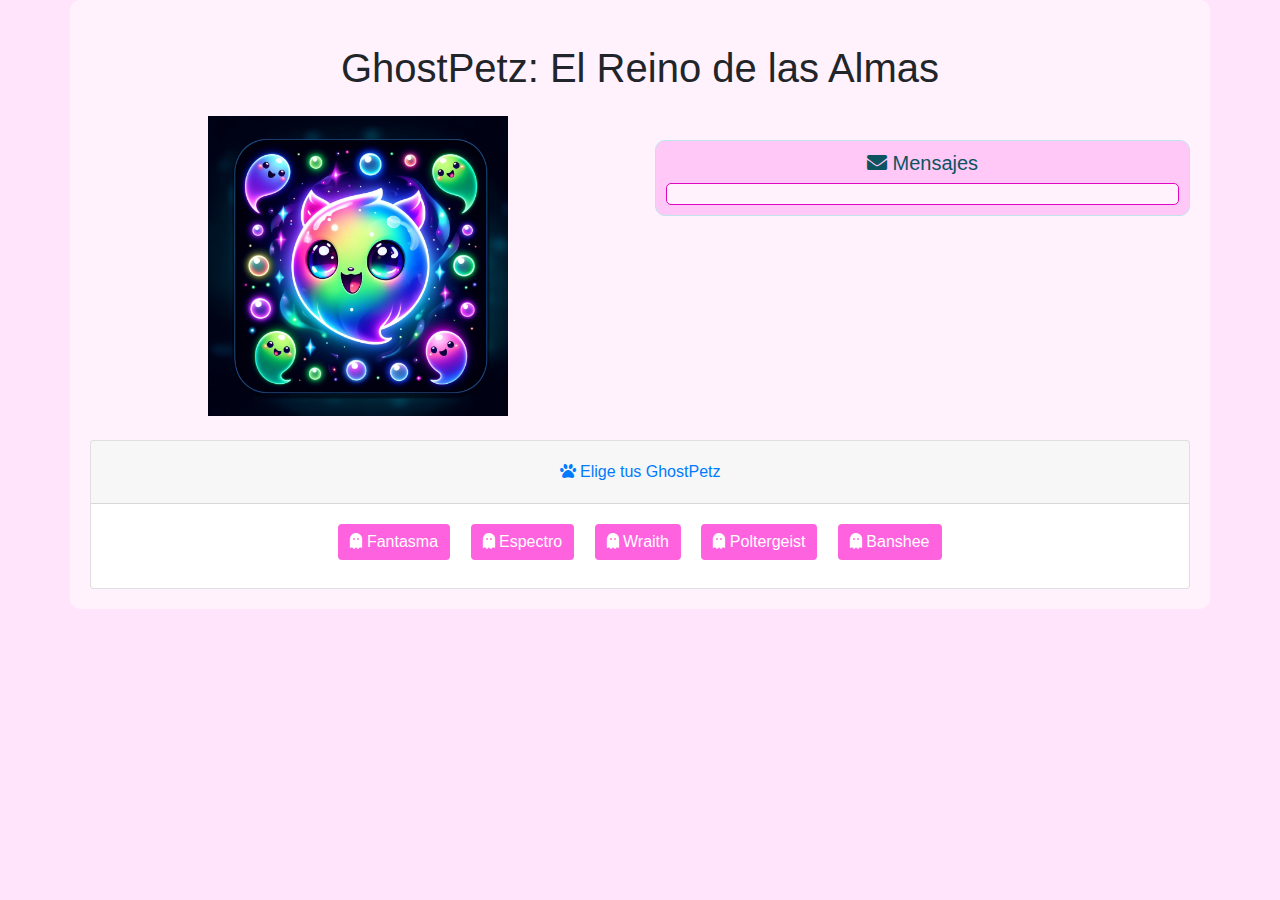
==== index.html @ bbd0f8d9 "inicial" ====
<!DOCTYPE html>
<html lang="en">
<head>
    <meta charset="UTF-8">
    <meta name="viewport" content="width=device-width, initial-scale=1.0">
    <title>GhostPetz</title>
    <link href="https://maxcdn.bootstrapcdn.com/bootstrap/4.0.0/css/bootstrap.min.css" rel="stylesheet">
    <link rel="stylesheet" href="https://cdnjs.cloudflare.com/ajax/libs/font-awesome/5.15.4/css/all.min.css">
    <link rel="stylesheet" href="assets/css/styles.css">
</head>
<body>
    <div class="container" id="game-container">
        <h1 class="text-center my-4">GhostPetz: El Reino de las Almas</h1>
        <div class="row mb-4">
            <div class="col-md-6 text-center">
                <img id="main-image" src="assets/img/principal.webp" class="img-fluid" alt="GhostPetz Principal" style="height: 300px;width: 300px;">
            </div>
            <div class="col-md-6">
                <div id="messages-container" class="alert alert-info mt-4">
                    <h5 class="text-center"><i class="fas fa-envelope"></i> Mensajes</h5>
                    <div id="messages"></div>
                </div>
            </div>
        </div>
        
        <div id="accordion">
            <div class="card">
                <div class="card-header text-center" id="headingSelection">
                    <h5 class="mb-0">
                        <button class="btn btn-link collapsed" data-toggle="collapse" data-target="#collapseSelection" aria-expanded="true" aria-controls="collapseSelection">
                            <i class="fas fa-paw"></i> Elige tus GhostPetz
                        </button>
                    </h5>
                </div>
                <div id="collapseSelection" class="collapse show" aria-labelledby="headingSelection" data-parent="#accordion">
                    <div class="card-body text-center">
                        <button class="btn btn-primary mx-2 mb-2" onclick="selectPet('fantasma')"><i class="fas fa-ghost"></i> Fantasma</button>
                        <button class="btn btn-primary mx-2 mb-2" onclick="selectPet('espectro')"><i class="fas fa-ghost"></i> Espectro</button>
                        <button class="btn btn-primary mx-2 mb-2" onclick="selectPet('wraith')"><i class="fas fa-ghost"></i> Wraith</button>
                        <button class="btn btn-primary mx-2 mb-2" onclick="selectPet('poltergeist')"><i class="fas fa-ghost"></i> Poltergeist</button>
                        <button class="btn btn-primary mx-2 mb-2" onclick="selectPet('banshee')"><i class="fas fa-ghost"></i> Banshee</button>
                    </div>
                </div>
            </div>
            <div class="card" id="pet-status-card" style="display:none;">
                <div class="card-header text-center" id="headingStatus">
                    <h5 class="mb-0">
                        <button class="btn btn-link collapsed" data-toggle="collapse" data-target="#collapseStatus" aria-expanded="false" aria-controls="collapseStatus">
                            <i class="fas fa-info-circle"></i> Estado de tu GhostPet
                        </button>
                    </h5>
                </div>
                <div id="collapseStatus" class="collapse" aria-labelledby="headingStatus" data-parent="#accordion">
                    <div class="card-body text-center">
                        <img id="pet-image" src="" class="img-fluid mb-3" alt="GhostPet Image">
                        <div class="row">
                            <div class="col-6">
                                <p><i class="fas fa-paw"></i> <span id="pet-type"></span></p>
                                <p><i class="fas fa-level-up-alt"></i> <span id="pet-level"></span></p>
                                <p><i class="fas fa-birthday-cake"></i> <span id="pet-age"></span></p>
                                <p><i class="fas fa-disease"></i> <span id="pet-illness"></span></p>
                            </div>
                            <div class="col-6">
                                <p><i class="fas fa-heart"></i> <span id="pet-health"></span></p>
                                <p><i class="fas fa-bolt"></i> <span id="pet-energy"></span></p>
                                <p><i class="fas fa-smile"></i> <span id="pet-happiness"></span></p>
                                <p><i class="fas fa-book"></i> <span id="pet-emotions"></span></p>
                            </div>
                        </div>
                        <div class="progress mb-3">
                            <div id="progress-health" class="progress-bar" role="progressbar" style="width: 100%;">Salud 100%</div>
                        </div>
                        <div class="progress mb-3">
                            <div id="progress-energy" class="progress-bar" role="progressbar" style="width: 100%;">Energía 100%</div>
                        </div>
                        <div class="progress mb-3">
                            <div id="progress-happiness" class="progress-bar" role="progressbar" style="width: 100%;">Felicidad 100%</div>
                        </div>
                    </div>
                </div>
            </div>
            <div class="card" id="activities-card" style="display:none;">
                <div class="card-header text-center" id="headingActivities">
                    <h5 class="mb-0">
                        <button class="btn btn-link collapsed" data-toggle="collapse" data-target="#collapseActivities" aria-expanded="false" aria-controls="collapseActivities">
                            <i class="fas fa-running"></i> Actividades
                        </button>
                    </h5>
                </div>
                <div id="collapseActivities" class="collapse" aria-labelledby="headingActivities" data-parent="#accordion">
                    <div class="card-body text-center">
                        <button class="btn btn-secondary mx-2 mb-2" onclick="performActivity('alimentar')"><i class="fas fa-utensils"></i> Alimentar</button>
                        <button class="btn btn-secondary mx-2 mb-2" onclick="performActivity('estudiar')"><i class="fas fa-book"></i> Estudiar</button>
                        <button class="btn btn-secondary mx-2 mb-2" onclick="performActivity('trabajar')"><i class="fas fa-briefcase"></i> Trabajar</button>
                        <button class="btn btn-secondary mx-2 mb-2" onclick="performActivity('ejercicio')"><i class="fas fa-dumbbell"></i> Ejercicio</button>
                        <button class="btn btn-secondary mx-2 mb-2" onclick="performActivity('meditar')"><i class="fas fa-spa"></i> Meditar</button>
                        <button class="btn btn-secondary mx-2 mb-2" onclick="performActivity('socializar')"><i class="fas fa-users"></i> Socializar</button>
                        <button class="btn btn-secondary mx-2 mb-2" onclick="performActivity('entrenamiento')"><i class="fas fa-bolt"></i> Entrenamiento</button>
                        <button class="btn btn-secondary mx-2 mb-2" onclick="performActivity('baño')"><i class="fas fa-bath"></i> Baño</button>
                        <button class="btn btn-secondary mx-2 mb-2" onclick="performActivity('descansar')"><i class="fas fa-bed"></i> Descansar</button>
                    </div>
                </div>
            </div>
            <div class="card" id="missions-card" style="display:none;">
                <div class="card-header text-center" id="headingMissions">
                    <h5 class="mb-0">
                        <button class="btn btn-link collapsed" data-toggle="collapse" data-target="#collapseMissions" aria-expanded="false" aria-controls="collapseMissions">
                            <i class="fas fa-tasks"></i> Misiones
                        </button>
                    </h5>
                </div>
                <div id="collapseMissions" class="collapse" aria-labelledby="headingMissions" data-parent="#accordion">
                    <div class="card-body text-center">
                        <button class="btn btn-warning mx-2 mb-2" onclick="startMission('vencerCriaturas')"><i class="fas fa-fist-raised"></i> Vencer Criaturas Malignas</button>
                        <button class="btn btn-warning mx-2 mb-2" onclick="startMission('resolverPuzles')"><i class="fas fa-puzzle-piece"></i> Resolver Puzles</button>
                        <button class="btn btn-warning mx-2 mb-2" onclick="startMission('desafiosConocimiento')"><i class="fas fa-brain"></i> Desafíos de Conocimiento</button>
                        <button class="btn btn-warning mx-2 mb-2" onclick="startMission('busquedaTesoros')"><i class="fas fa-search"></i> Búsqueda de Tesoros</button>
                    </div>
                </div>
            </div>
            <div class="card" id="inventory-card" style="display:none;">
                <div class="card-header text-center" id="headingInventory">
                    <h5 class="mb-0">
                        <button class="btn btn-link collapsed" data-toggle="collapse" data-target="#collapseInventory" aria-expanded="false" aria-controls="collapseInventory">
                            <i class="fas fa-box"></i> Inventario
                        </button>
                    </h5>
                </div>
                <div id="collapseInventory" class="collapse" aria-labelledby="headingInventory" data-parent="#accordion">
                    <div class="card-body text-center">
                        <div id="inventory-items">No tienes objetos.</div>
                    </div>
                </div>
            </div>
            <div class="card" id="coins-card" style="display:none;">
                <div class="card-header text-center" id="headingCoins">
                    <h5 class="mb-0">
                        <button class="btn btn-link collapsed" data-toggle="collapse" data-target="#collapseCoins" aria-expanded="false" aria-controls="collapseCoins">
                            <i class="fas fa-coins"></i> Monedero
                        </button>
                    </h5>
                </div>
                <div id="collapseCoins" class="collapse" aria-labelledby="headingCoins" data-parent="#accordion">
                    <div class="card-body text-center">
                        <p id="coins"><i class="fas fa-coins"></i> Monedas: 0</p>
                    </div>
                </div>
            </div>
            <div class="card" id="explore-card" style="display:none;">
                <div class="card-header text-center" id="headingExplore">
                    <h5 class="mb-0">
                        <button class="btn btn-link collapsed" data-toggle="collapse" data-target="#collapseExplore" aria-expanded="false" aria-controls="collapseExplore">
                            <i class="fas fa-map"></i> Explorar
                        </button>
                    </h5>
                </div>
                <div id="collapseExplore" class="collapse" aria-labelledby="headingExplore" data-parent="#accordion">
                    <div class="card-body text-center">
                        <button class="btn btn-info mx-2 mb-2" onclick="exploreArea('bosque')"><i class="fas fa-tree"></i> Bosque Fantasma</button>
                        <button class="btn btn-info mx-2 mb-2" onclick="exploreArea('lago')"><i class="fas fa-water"></i> Lago Espectral</button>
                        <button class="btn btn-info mx-2 mb-2" onclick="exploreArea('ciudad')"><i class="fas fa-city"></i> Ciudad de Almas</button>
                    </div>
                </div>
            </div>
            <div class="card" id="switch-pet-card" style="display:none;">
                <div class="card-header text-center" id="headingSwitchPet">
                    <h5 class="mb-0">
                        <button class="btn btn-link collapsed" data-toggle="collapse" data-target="#collapseSwitchPet" aria-expanded="false" aria-controls="collapseSwitchPet">
                            <i class="fas fa-exchange-alt"></i> Cambiar Mascota
                        </button>
                    </h5>
                </div>
                <div id="collapseSwitchPet" class="collapse" aria-labelledby="headingSwitchPet" data-parent="#accordion">
                    <div class="card-body text-center" id="pet-buttons">
                        <!-- Botones para cambiar entre mascotas aparecerán aquí -->
                    </div>
                </div>
            </div>
            <div class="card" id="buy-pet-card" style="display:none;">
                <div class="card-header text-center" id="headingBuyPet">
                    <h5 class="mb-0">
                        <button class="btn btn-link collapsed" data-toggle="collapse" data-target="#collapseBuyPet" aria-expanded="false" aria-controls="collapseBuyPet">
                            <i class="fas fa-shopping-cart"></i> Comprar Nuevos GhostPetz
                        </button>
                    </h5>
                </div>
                <div id="collapseBuyPet" class="collapse" aria-labelledby="headingBuyPet" data-parent="#accordion">
                    <div class="card-body text-center">
                        <button class="btn btn-success mx-2 mb-2" onclick="buyPet('fantasma')"><i class="fas fa-ghost"></i> Comprar Fantasma - 100 Monedas</button>
                        <button class="btn btn-success mx-2 mb-2" onclick="buyPet('espectro')"><i class="fas fa-ghost"></i> Comprar Espectro - 200 Monedas</button>
                        <button class="btn btn-success mx-2 mb-2" onclick="buyPet('wraith')"><i class="fas fa-ghost"></i> Comprar Wraith - 300 Monedas</button>
                        <button class="btn btn-success mx-2 mb-2" onclick="buyPet('poltergeist')"><i class="fas fa-ghost"></i> Comprar Poltergeist - 400 Monedas</button>
                        <button class="btn btn-success mx-2 mb-2" onclick="buyPet('banshee')"><i class="fas fa-ghost"></i> Comprar Banshee - 500 Monedas</button>
                    </div>
                </div>
            </div>
            <div class="card" id="missions-history-card" style="display:none;">
                <div class="card-header text-center" id="headingMissionsHistory">
                    <h5 class="mb-0">
                        <button class="btn btn-link collapsed" data-toggle="collapse" data-target="#collapseMissionsHistory" aria-expanded="false" aria-controls="collapseMissionsHistory">
                            <i class="fas fa-history"></i> Historial de Misiones
                        </button>
                    </h5>
                </div>
                <div id="collapseMissionsHistory" class="collapse" aria-labelledby="headingMissionsHistory" data-parent="#accordion">
                    <div class="card-body text-center">
                        <div id="mission-history-items">No hay misiones completadas.</div>
                    </div>
                </div>
            </div>
            <div class="card" id="options-card" style="display:none;">
                <div class="card-header text-center" id="headingOptions">
                    <h5 class="mb-0">
                        <button class="btn btn-link collapsed" data-toggle="collapse" data-target="#collapseOptions" aria-expanded="false" aria-controls="collapseOptions">
                            <i class="fas fa-cog"></i> Opciones
                        </button>
                    </h5>
                </div>
                <div id="collapseOptions" class="collapse" aria-labelledby="headingOptions" data-parent="#accordion">
                    <div class="card-body text-center">
                        <button class="btn btn-danger mx-2 mb-2" onclick="resetGame()"><i class="fas fa-redo"></i> Reiniciar Juego</button>
                        <button class="btn btn-info mx-2 mb-2" onclick="player.saveProgress()"><i class="fas fa-save"></i> Guardar Progreso</button>
                        <button class="btn btn-info mx-2 mb-2" onclick="player.loadProgress()"><i class="fas fa-upload"></i> Cargar Progreso</button>
                        
                    </div>
                </div>
            </div>
        </div>
    </div>

    <!-- Modal de minijuego -->
    <div class="modal fade" id="minigameModal" tabindex="-1" role="dialog" aria-labelledby="minigameModalLabel" aria-hidden="true">
        <div class="modal-dialog" role="document">
            <div class="modal-content">
                <div class="modal-header">
                    <h5 class="modal-title" id="minigameModalLabel">Minijuego</h5>
                    <button type="button" class="close" data-dismiss="modal" aria-label="Close">
                        <span aria-hidden="true">&times;</span>
                    </button>
                </div>
                <div class="modal-body">
                    <p>Aquí va el contenido del minijuego.</p>
                </div>
                <div class="modal-footer">
                    <button type="button" class="btn btn-primary" id="closeMissionModal">Completar Misión</button>
                </div>
            </div>
        </div>
    </div>

    <script src="https://code.jquery.com/jquery-3.6.0.min.js"></script>
    <script src="https://maxcdn.bootstrapcdn.com/bootstrap/4.0.0/js/bootstrap.min.js"></script>
    <script src="src/Player.js"></script>
    <script src="src/GhostPet.js"></script>
    <script src="src/main.js"></script>
</body>
</html>
---- assets/css/styles.css ----
body {
    background-color: #ffe4fb; /* Fondo Principal */
}

#game-container {
    background-color: #fff2fd; /* Fondo del Contenedor */
    border-radius: 10px;
    padding: 20px;
}

.btn-primary,
.btn-secondary,
.btn-warning,
.btn-info,
.btn-success {
    background-color: #ff62df; /* Botones generales */
    border: none;
    transition: all 0.3s ease; /* Transición suave */
}

.btn-primary:hover,
.btn-secondary:hover,
.btn-warning:hover,
.btn-info:hover,
.btn-success:hover {
    background-color: #ff28db; /* Hover */
    transform: scale(1.05); /* Aumentar ligeramente el tamaño al pasar el ratón */
}

#pet-buttons .btn-secondary {
    background-color: #c902aa; /* Botones de regreso y cerrar menú */
    border: none;
    transition: all 0.3s ease; /* Transición suave */
}

#pet-buttons .btn-secondary:hover {
    background-color: #a40489; /* Hover */
    transform: scale(1.05); /* Aumentar ligeramente el tamaño al pasar el ratón */
}

.progress-bar {
    background-color: #ff28db; /* Progreso */
    transition: width 0.3s ease; /* Transición suave para el ancho */
}

.progress {
    background-color: #ffc8f7; /* Fondo de la barra */
    border: 1px solid #df07c2; /* Borde de la barra */
}

.inventory-item {
    display: flex;
    justify-content: space-between;
    align-items: center;
    padding: 5px;
    border-bottom: 1px solid #df07c2;
}

.inventory-item .btn {
    margin-left: 5px;
}

#messages-container {
    background-color: #ffc8f7; /* Fondo de los mensajes */
    border-radius: 10px;
    padding: 10px;
    margin-top: 20px;
}

#messages {
    max-height: 150px;
    overflow-y: auto;
    padding: 10px;
    background-color: #fff2fd; /* Fondo de los mensajes individuales */
    border-radius: 5px;
    border: 1px solid #df07c2; /* Borde de los mensajes individuales */
    animation: fadeIn 0.5s ease; /* Animación de aparición */
}

@keyframes fadeIn {
    from {
        opacity: 0;
    }
    to {
        opacity: 1;
    }
}

#mission-history-items {
    background-color: #fff2fd;
    border: 1px solid #df07c2;
    border-radius: 5px;
    padding: 10px;
    max-height: 200px;
    overflow-y: auto;
}
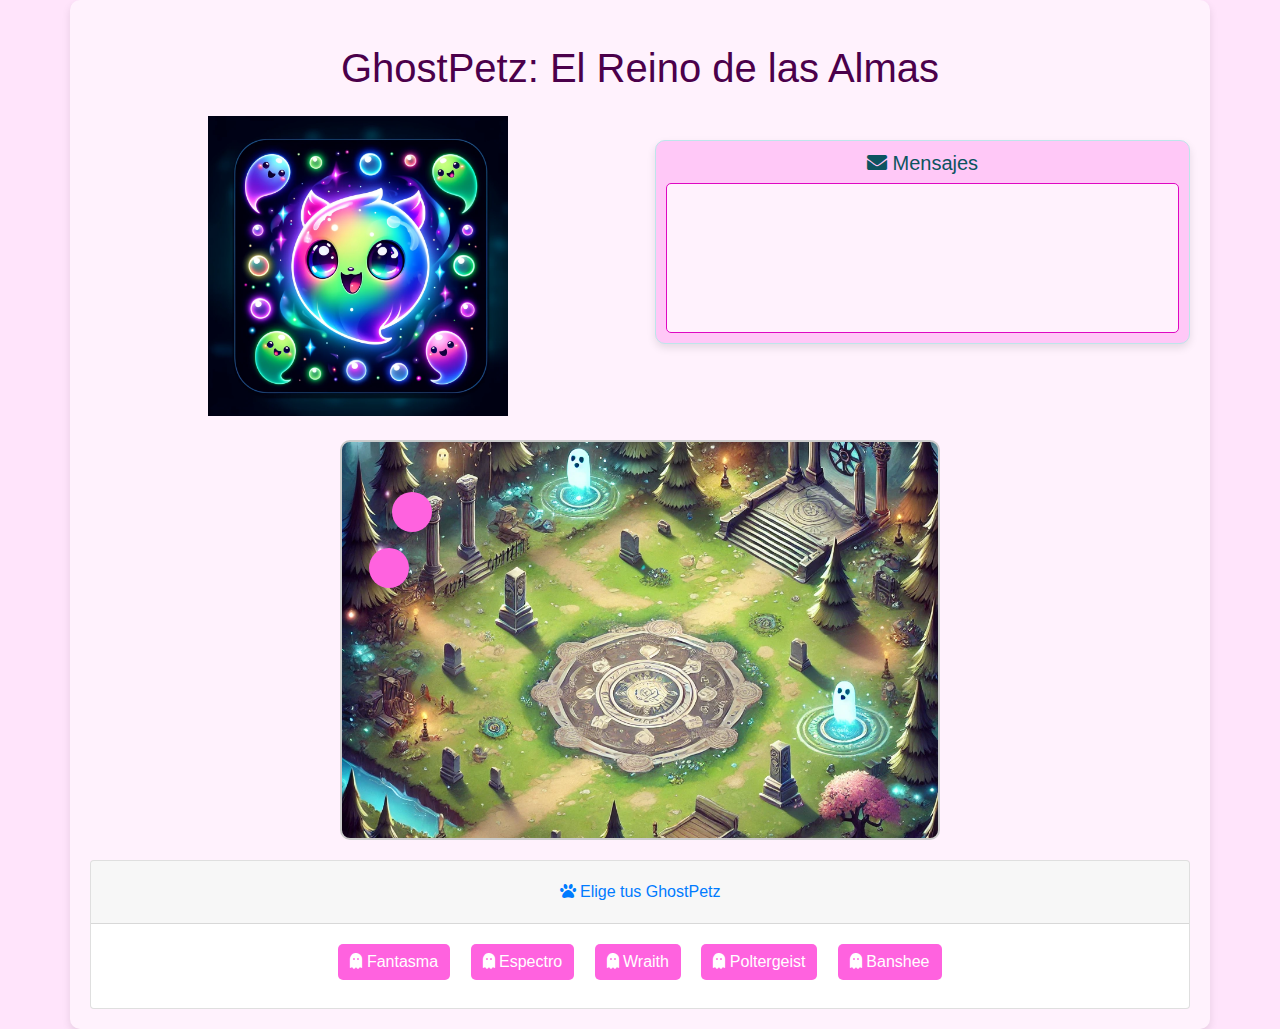
==== commit 70abc008: "se agrega segundo npc" ====
--- a/index.html
+++ b/index.html
@@ -1,51 +1,66 @@
 <!DOCTYPE html>
-<html lang="en">
+<html lang="es">
+
 <head>
     <meta charset="UTF-8">
     <meta name="viewport" content="width=device-width, initial-scale=1.0">
-    <title>GhostPetz</title>
+    <title>GhostPetz: El Reino de las Almas</title>
     <link href="https://maxcdn.bootstrapcdn.com/bootstrap/4.0.0/css/bootstrap.min.css" rel="stylesheet">
     <link rel="stylesheet" href="https://cdnjs.cloudflare.com/ajax/libs/font-awesome/5.15.4/css/all.min.css">
     <link rel="stylesheet" href="assets/css/styles.css">
 </head>
+
 <body>
+    <!-- MENU PRINCIPAL -->
     <div class="container" id="game-container">
         <h1 class="text-center my-4">GhostPetz: El Reino de las Almas</h1>
         <div class="row mb-4">
             <div class="col-md-6 text-center">
-                <img id="main-image" src="assets/img/principal.webp" class="img-fluid" alt="GhostPetz Principal" style="height: 300px;width: 300px;">
+                <img id="main-image" src="assets/img/principal.webp" class="img-fluid" alt="GhostPetz Principal"
+                    style="height: 300px;width: 300px;">
             </div>
             <div class="col-md-6">
                 <div id="messages-container" class="alert alert-info mt-4">
                     <h5 class="text-center"><i class="fas fa-envelope"></i> Mensajes</h5>
-                    <div id="messages"></div>
+                    <div id="messages" style="height: 200px; overflow-y: auto;"></div>
                 </div>
             </div>
         </div>
-        
+
+        <!-- ÁREA DE JUEGO -->
+        <div id="game-area" class="game-area" style="background-image: url('assets/img/game-background.png');"></div>
+
         <div id="accordion">
             <div class="card">
                 <div class="card-header text-center" id="headingSelection">
                     <h5 class="mb-0">
-                        <button class="btn btn-link collapsed" data-toggle="collapse" data-target="#collapseSelection" aria-expanded="true" aria-controls="collapseSelection">
+                        <button class="btn btn-link" data-toggle="collapse" data-target="#collapseSelection"
+                            aria-expanded="true" aria-controls="collapseSelection">
                             <i class="fas fa-paw"></i> Elige tus GhostPetz
                         </button>
                     </h5>
                 </div>
-                <div id="collapseSelection" class="collapse show" aria-labelledby="headingSelection" data-parent="#accordion">
-                    <div class="card-body text-center">
-                        <button class="btn btn-primary mx-2 mb-2" onclick="selectPet('fantasma')"><i class="fas fa-ghost"></i> Fantasma</button>
-                        <button class="btn btn-primary mx-2 mb-2" onclick="selectPet('espectro')"><i class="fas fa-ghost"></i> Espectro</button>
-                        <button class="btn btn-primary mx-2 mb-2" onclick="selectPet('wraith')"><i class="fas fa-ghost"></i> Wraith</button>
-                        <button class="btn btn-primary mx-2 mb-2" onclick="selectPet('poltergeist')"><i class="fas fa-ghost"></i> Poltergeist</button>
-                        <button class="btn btn-primary mx-2 mb-2" onclick="selectPet('banshee')"><i class="fas fa-ghost"></i> Banshee</button>
+                <div id="collapseSelection" class="collapse show" aria-labelledby="headingSelection"
+                    data-parent="#accordion">
+                    <div class="card-body text-center">
+                        <button class="btn btn-primary mx-2 mb-2" onclick="selectPet('fantasma')"><i
+                                class="fas fa-ghost"></i> Fantasma</button>
+                        <button class="btn btn-primary mx-2 mb-2" onclick="selectPet('espectro')"><i
+                                class="fas fa-ghost"></i> Espectro</button>
+                        <button class="btn btn-primary mx-2 mb-2" onclick="selectPet('wraith')"><i
+                                class="fas fa-ghost"></i> Wraith</button>
+                        <button class="btn btn-primary mx-2 mb-2" onclick="selectPet('poltergeist')"><i
+                                class="fas fa-ghost"></i> Poltergeist</button>
+                        <button class="btn btn-primary mx-2 mb-2" onclick="selectPet('banshee')"><i
+                                class="fas fa-ghost"></i> Banshee</button>
                     </div>
                 </div>
             </div>
             <div class="card" id="pet-status-card" style="display:none;">
                 <div class="card-header text-center" id="headingStatus">
                     <h5 class="mb-0">
-                        <button class="btn btn-link collapsed" data-toggle="collapse" data-target="#collapseStatus" aria-expanded="false" aria-controls="collapseStatus">
+                        <button class="btn btn-link collapsed" data-toggle="collapse" data-target="#collapseStatus"
+                            aria-expanded="false" aria-controls="collapseStatus">
                             <i class="fas fa-info-circle"></i> Estado de tu GhostPet
                         </button>
                     </h5>
@@ -68,13 +83,16 @@
                             </div>
                         </div>
                         <div class="progress mb-3">
-                            <div id="progress-health" class="progress-bar" role="progressbar" style="width: 100%;">Salud 100%</div>
+                            <div id="progress-health" class="progress-bar" role="progressbar" style="width: 100%;">Salud
+                                100%</div>
                         </div>
                         <div class="progress mb-3">
-                            <div id="progress-energy" class="progress-bar" role="progressbar" style="width: 100%;">Energía 100%</div>
+                            <div id="progress-energy" class="progress-bar" role="progressbar" style="width: 100%;">
+                                Energía 100%</div>
                         </div>
                         <div class="progress mb-3">
-                            <div id="progress-happiness" class="progress-bar" role="progressbar" style="width: 100%;">Felicidad 100%</div>
+                            <div id="progress-happiness" class="progress-bar" role="progressbar" style="width: 100%;">
+                                Felicidad 100%</div>
                         </div>
                     </div>
                 </div>
@@ -82,51 +100,75 @@
             <div class="card" id="activities-card" style="display:none;">
                 <div class="card-header text-center" id="headingActivities">
                     <h5 class="mb-0">
-                        <button class="btn btn-link collapsed" data-toggle="collapse" data-target="#collapseActivities" aria-expanded="false" aria-controls="collapseActivities">
+                        <button class="btn btn-link collapsed" data-toggle="collapse" data-target="#collapseActivities"
+                            aria-expanded="false" aria-controls="collapseActivities">
                             <i class="fas fa-running"></i> Actividades
                         </button>
                     </h5>
                 </div>
-                <div id="collapseActivities" class="collapse" aria-labelledby="headingActivities" data-parent="#accordion">
-                    <div class="card-body text-center">
-                        <button class="btn btn-secondary mx-2 mb-2" onclick="performActivity('alimentar')"><i class="fas fa-utensils"></i> Alimentar</button>
-                        <button class="btn btn-secondary mx-2 mb-2" onclick="performActivity('estudiar')"><i class="fas fa-book"></i> Estudiar</button>
-                        <button class="btn btn-secondary mx-2 mb-2" onclick="performActivity('trabajar')"><i class="fas fa-briefcase"></i> Trabajar</button>
-                        <button class="btn btn-secondary mx-2 mb-2" onclick="performActivity('ejercicio')"><i class="fas fa-dumbbell"></i> Ejercicio</button>
-                        <button class="btn btn-secondary mx-2 mb-2" onclick="performActivity('meditar')"><i class="fas fa-spa"></i> Meditar</button>
-                        <button class="btn btn-secondary mx-2 mb-2" onclick="performActivity('socializar')"><i class="fas fa-users"></i> Socializar</button>
-                        <button class="btn btn-secondary mx-2 mb-2" onclick="performActivity('entrenamiento')"><i class="fas fa-bolt"></i> Entrenamiento</button>
-                        <button class="btn btn-secondary mx-2 mb-2" onclick="performActivity('baño')"><i class="fas fa-bath"></i> Baño</button>
-                        <button class="btn btn-secondary mx-2 mb-2" onclick="performActivity('descansar')"><i class="fas fa-bed"></i> Descansar</button>
+                <div id="collapseActivities" class="collapse" aria-labelledby="headingActivities"
+                    data-parent="#accordion">
+                    <div class="card-body text-center">
+                        <button class="btn btn-secondary mx-2 mb-2" onclick="performActivity('alimentar')"><i
+                                class="fas fa-utensils"></i> Alimentar</button>
+                        <button class="btn btn-secondary mx-2 mb-2" onclick="performActivity('estudiar')"><i
+                                class="fas fa-book"></i> Estudiar</button>
+                        <button class="btn btn-secondary mx-2 mb-2" onclick="performActivity('trabajar')"><i
+                                class="fas fa-briefcase"></i> Trabajar</button>
+                        <button class="btn btn-secondary mx-2 mb-2" onclick="performActivity('ejercicio')"><i
+                                class="fas fa-dumbbell"></i> Ejercicio</button>
+                        <button class="btn btn-secondary mx-2 mb-2" onclick="performActivity('meditar')"><i
+                                class="fas fa-spa"></i> Meditar</button>
+                        <button class="btn btn-secondary mx-2 mb-2" onclick="performActivity('socializar')"><i
+                                class="fas fa-users"></i> Socializar</button>
+                        <button class="btn btn-secondary mx-2 mb-2" onclick="performActivity('entrenamiento')"><i
+                                class="fas fa-bolt"></i> Entrenamiento</button>
+                        <button class="btn btn-secondary mx-2 mb-2" onclick="performActivity('baño')"><i
+                                class="fas fa-bath"></i> Baño</button>
+                        <button class="btn btn-secondary mx-2 mb-2" onclick="performActivity('descansar')"><i
+                                class="fas fa-bed"></i> Descansar</button>
                     </div>
                 </div>
             </div>
             <div class="card" id="missions-card" style="display:none;">
                 <div class="card-header text-center" id="headingMissions">
                     <h5 class="mb-0">
-                        <button class="btn btn-link collapsed" data-toggle="collapse" data-target="#collapseMissions" aria-expanded="false" aria-controls="collapseMissions">
+                        <button class="btn btn-link collapsed" data-toggle="collapse" data-target="#collapseMissions"
+                            aria-expanded="false" aria-controls="collapseMissions">
                             <i class="fas fa-tasks"></i> Misiones
                         </button>
                     </h5>
                 </div>
                 <div id="collapseMissions" class="collapse" aria-labelledby="headingMissions" data-parent="#accordion">
                     <div class="card-body text-center">
-                        <button class="btn btn-warning mx-2 mb-2" onclick="startMission('vencerCriaturas')"><i class="fas fa-fist-raised"></i> Vencer Criaturas Malignas</button>
-                        <button class="btn btn-warning mx-2 mb-2" onclick="startMission('resolverPuzles')"><i class="fas fa-puzzle-piece"></i> Resolver Puzles</button>
-                        <button class="btn btn-warning mx-2 mb-2" onclick="startMission('desafiosConocimiento')"><i class="fas fa-brain"></i> Desafíos de Conocimiento</button>
-                        <button class="btn btn-warning mx-2 mb-2" onclick="startMission('busquedaTesoros')"><i class="fas fa-search"></i> Búsqueda de Tesoros</button>
+                        <button class="btn btn-warning mx-2 mb-2" onclick="startMission('vencerCriaturas')"><i
+                                class="fas fa-fist-raised"></i> Vencer Criaturas Malignas</button>
+                        <button class="btn btn-warning mx-2 mb-2" onclick="startMission('resolverPuzles')"><i
+                                class="fas fa-puzzle-piece"></i> Resolver Puzles</button>
+                        <button class="btn btn-warning mx-2 mb-2" onclick="startMission('desafiosConocimiento')"><i
+                                class="fas fa-brain"></i> Desafíos de Conocimiento</button>
+                        <button class="btn btn-warning mx-2 mb-2" onclick="startMission('busquedaTesoros')"><i
+                                class="fas fa-search"></i> Búsqueda de Tesoros</button>
+                        <button class="btn btn-warning mx-2 mb-2" onclick="startMission('rescatarCriaturas')"><i
+                                class="fas fa-hand-holding-heart"></i> Rescatar Criaturas</button>
+                        <button class="btn btn-warning mx-2 mb-2" onclick="startMission('explorarMontana')"><i
+                                class="fas fa-mountain"></i> Explorar Montaña</button>
+                        <button class="btn btn-warning mx-2 mb-2" onclick="startMission('desafiosSabiduria')"><i
+                                class="fas fa-book-reader"></i> Desafíos de Sabiduría</button>
                     </div>
                 </div>
             </div>
             <div class="card" id="inventory-card" style="display:none;">
                 <div class="card-header text-center" id="headingInventory">
                     <h5 class="mb-0">
-                        <button class="btn btn-link collapsed" data-toggle="collapse" data-target="#collapseInventory" aria-expanded="false" aria-controls="collapseInventory">
+                        <button class="btn btn-link collapsed" data-toggle="collapse" data-target="#collapseInventory"
+                            aria-expanded="false" aria-controls="collapseInventory">
                             <i class="fas fa-box"></i> Inventario
                         </button>
                     </h5>
                 </div>
-                <div id="collapseInventory" class="collapse" aria-labelledby="headingInventory" data-parent="#accordion">
+                <div id="collapseInventory" class="collapse" aria-labelledby="headingInventory"
+                    data-parent="#accordion">
                     <div class="card-body text-center">
                         <div id="inventory-items">No tienes objetos.</div>
                     </div>
@@ -135,7 +177,8 @@
             <div class="card" id="coins-card" style="display:none;">
                 <div class="card-header text-center" id="headingCoins">
                     <h5 class="mb-0">
-                        <button class="btn btn-link collapsed" data-toggle="collapse" data-target="#collapseCoins" aria-expanded="false" aria-controls="collapseCoins">
+                        <button class="btn btn-link collapsed" data-toggle="collapse" data-target="#collapseCoins"
+                            aria-expanded="false" aria-controls="collapseCoins">
                             <i class="fas fa-coins"></i> Monedero
                         </button>
                     </h5>
@@ -149,28 +192,40 @@
             <div class="card" id="explore-card" style="display:none;">
                 <div class="card-header text-center" id="headingExplore">
                     <h5 class="mb-0">
-                        <button class="btn btn-link collapsed" data-toggle="collapse" data-target="#collapseExplore" aria-expanded="false" aria-controls="collapseExplore">
+                        <button class="btn btn-link collapsed" data-toggle="collapse" data-target="#collapseExplore"
+                            aria-expanded="false" aria-controls="collapseExplore">
                             <i class="fas fa-map"></i> Explorar
                         </button>
                     </h5>
                 </div>
                 <div id="collapseExplore" class="collapse" aria-labelledby="headingExplore" data-parent="#accordion">
                     <div class="card-body text-center">
-                        <button class="btn btn-info mx-2 mb-2" onclick="exploreArea('bosque')"><i class="fas fa-tree"></i> Bosque Fantasma</button>
-                        <button class="btn btn-info mx-2 mb-2" onclick="exploreArea('lago')"><i class="fas fa-water"></i> Lago Espectral</button>
-                        <button class="btn btn-info mx-2 mb-2" onclick="exploreArea('ciudad')"><i class="fas fa-city"></i> Ciudad de Almas</button>
+                        <button class="btn btn-info mx-2 mb-2" onclick="exploreArea('bosque')"><i
+                                class="fas fa-tree"></i> Bosque Fantasma</button>
+                        <button class="btn btn-info mx-2 mb-2" onclick="exploreArea('lago')"><i
+                                class="fas fa-water"></i> Lago Espectral</button>
+                        <button class="btn btn-info mx-2 mb-2" onclick="exploreArea('ciudad')"><i
+                                class="fas fa-city"></i> Ciudad de Almas</button>
+                        <button class="btn btn-info mx-2 mb-2" onclick="exploreArea('bosqueEncantado')"><i
+                                class="fas fa-tree"></i> Bosque Encantado</button>
+                        <button class="btn btn-info mx-2 mb-2" onclick="exploreArea('montanaMisteriosa')"><i
+                                class="fas fa-mountain"></i> Montaña Misteriosa</button>
+                        <button class="btn btn-info mx-2 mb-2" onclick="exploreArea('cuevaSecreta')"><i
+                                class="fas fa-ghost"></i> Cueva Secreta</button>
                     </div>
                 </div>
             </div>
             <div class="card" id="switch-pet-card" style="display:none;">
                 <div class="card-header text-center" id="headingSwitchPet">
                     <h5 class="mb-0">
-                        <button class="btn btn-link collapsed" data-toggle="collapse" data-target="#collapseSwitchPet" aria-expanded="false" aria-controls="collapseSwitchPet">
+                        <button class="btn btn-link collapsed" data-toggle="collapse" data-target="#collapseSwitchPet"
+                            aria-expanded="false" aria-controls="collapseSwitchPet">
                             <i class="fas fa-exchange-alt"></i> Cambiar Mascota
                         </button>
                     </h5>
                 </div>
-                <div id="collapseSwitchPet" class="collapse" aria-labelledby="headingSwitchPet" data-parent="#accordion">
+                <div id="collapseSwitchPet" class="collapse" aria-labelledby="headingSwitchPet"
+                    data-parent="#accordion">
                     <div class="card-body text-center" id="pet-buttons">
                         <!-- Botones para cambiar entre mascotas aparecerán aquí -->
                     </div>
@@ -179,30 +234,39 @@
             <div class="card" id="buy-pet-card" style="display:none;">
                 <div class="card-header text-center" id="headingBuyPet">
                     <h5 class="mb-0">
-                        <button class="btn btn-link collapsed" data-toggle="collapse" data-target="#collapseBuyPet" aria-expanded="false" aria-controls="collapseBuyPet">
+                        <button class="btn btn-link collapsed" data-toggle="collapse" data-target="#collapseBuyPet"
+                            aria-expanded="false" aria-controls="collapseBuyPet">
                             <i class="fas fa-shopping-cart"></i> Comprar Nuevos GhostPetz
                         </button>
                     </h5>
                 </div>
                 <div id="collapseBuyPet" class="collapse" aria-labelledby="headingBuyPet" data-parent="#accordion">
                     <div class="card-body text-center">
-                        <button class="btn btn-success mx-2 mb-2" onclick="buyPet('fantasma')"><i class="fas fa-ghost"></i> Comprar Fantasma - 100 Monedas</button>
-                        <button class="btn btn-success mx-2 mb-2" onclick="buyPet('espectro')"><i class="fas fa-ghost"></i> Comprar Espectro - 200 Monedas</button>
-                        <button class="btn btn-success mx-2 mb-2" onclick="buyPet('wraith')"><i class="fas fa-ghost"></i> Comprar Wraith - 300 Monedas</button>
-                        <button class="btn btn-success mx-2 mb-2" onclick="buyPet('poltergeist')"><i class="fas fa-ghost"></i> Comprar Poltergeist - 400 Monedas</button>
-                        <button class="btn btn-success mx-2 mb-2" onclick="buyPet('banshee')"><i class="fas fa-ghost"></i> Comprar Banshee - 500 Monedas</button>
+                        <button class="btn btn-success mx-2 mb-2" onclick="buyPet('fantasma')"><i
+                                class="fas fa-ghost"></i> Comprar Fantasma - 100 Monedas</button>
+                        <button class="btn btn-success mx-2 mb-2" onclick="buyPet('espectro')"><i
+                                class="fas fa-ghost"></i> Comprar Espectro - 200 Monedas</button>
+                        <button class="btn btn-success mx-2 mb-2" onclick="buyPet('wraith')"><i
+                                class="fas fa-ghost"></i> Comprar Wraith - 300 Monedas</button>
+                        <button class="btn btn-success mx-2 mb-2" onclick="buyPet('poltergeist')"><i
+                                class="fas fa-ghost"></i> Comprar Poltergeist - 400 Monedas</button>
+                        <button class="btn btn-success mx-2 mb-2" onclick="buyPet('banshee')"><i
+                                class="fas fa-ghost"></i> Comprar Banshee - 500 Monedas</button>
                     </div>
                 </div>
             </div>
             <div class="card" id="missions-history-card" style="display:none;">
                 <div class="card-header text-center" id="headingMissionsHistory">
                     <h5 class="mb-0">
-                        <button class="btn btn-link collapsed" data-toggle="collapse" data-target="#collapseMissionsHistory" aria-expanded="false" aria-controls="collapseMissionsHistory">
+                        <button class="btn btn-link collapsed" data-toggle="collapse"
+                            data-target="#collapseMissionsHistory" aria-expanded="false"
+                            aria-controls="collapseMissionsHistory">
                             <i class="fas fa-history"></i> Historial de Misiones
                         </button>
                     </h5>
                 </div>
-                <div id="collapseMissionsHistory" class="collapse" aria-labelledby="headingMissionsHistory" data-parent="#accordion">
+                <div id="collapseMissionsHistory" class="collapse" aria-labelledby="headingMissionsHistory"
+                    data-parent="#accordion">
                     <div class="card-body text-center">
                         <div id="mission-history-items">No hay misiones completadas.</div>
                     </div>
@@ -211,17 +275,20 @@
             <div class="card" id="options-card" style="display:none;">
                 <div class="card-header text-center" id="headingOptions">
                     <h5 class="mb-0">
-                        <button class="btn btn-link collapsed" data-toggle="collapse" data-target="#collapseOptions" aria-expanded="false" aria-controls="collapseOptions">
+                        <button class="btn btn-link collapsed" data-toggle="collapse" data-target="#collapseOptions"
+                            aria-expanded="false" aria-controls="collapseOptions">
                             <i class="fas fa-cog"></i> Opciones
                         </button>
                     </h5>
                 </div>
                 <div id="collapseOptions" class="collapse" aria-labelledby="headingOptions" data-parent="#accordion">
                     <div class="card-body text-center">
-                        <button class="btn btn-danger mx-2 mb-2" onclick="resetGame()"><i class="fas fa-redo"></i> Reiniciar Juego</button>
-                        <button class="btn btn-info mx-2 mb-2" onclick="player.saveProgress()"><i class="fas fa-save"></i> Guardar Progreso</button>
-                        <button class="btn btn-info mx-2 mb-2" onclick="player.loadProgress()"><i class="fas fa-upload"></i> Cargar Progreso</button>
-                        
+                        <button class="btn btn-danger mx-2 mb-2" onclick="resetGame()"><i class="fas fa-redo"></i>
+                            Reiniciar Juego</button>
+                        <button class="btn btn-info mx-2 mb-2" onclick="player.saveProgress()"><i
+                                class="fas fa-save"></i> Guardar Progreso</button>
+                        <button class="btn btn-info mx-2 mb-2" onclick="player.loadProgress()"><i
+                                class="fas fa-upload"></i> Cargar Progreso</button>
                     </div>
                 </div>
             </div>
@@ -229,7 +296,8 @@
     </div>
 
     <!-- Modal de minijuego -->
-    <div class="modal fade" id="minigameModal" tabindex="-1" role="dialog" aria-labelledby="minigameModalLabel" aria-hidden="true">
+    <div class="modal fade" id="minigameModal" tabindex="-1" role="dialog" aria-labelledby="minigameModalLabel"
+        aria-hidden="true">
         <div class="modal-dialog" role="document">
             <div class="modal-content">
                 <div class="modal-header">
@@ -248,10 +316,36 @@
         </div>
     </div>
 
-    <script src="https://code.jquery.com/jquery-3.6.0.min.js"></script>
-    <script src="https://maxcdn.bootstrapcdn.com/bootstrap/4.0.0/js/bootstrap.min.js"></script>
-    <script src="src/Player.js"></script>
-    <script src="src/GhostPet.js"></script>
-    <script src="src/main.js"></script>
+    <!-- Modal para Interacciones con NPC -->
+    <div class="modal fade" id="npcModal" tabindex="-1" role="dialog" aria-labelledby="npcModalLabel"
+        aria-hidden="true">
+        <div class="modal-dialog" role="document">
+            <div class="modal-content">
+                <div class="modal-header">
+                    <h5 class="modal-title" id="npcModalLabel">Interacción con el NPC</h5>
+                    <button type="button" class="close" data-dismiss="modal" aria-label="Close">
+                        <span aria-hidden="true">&times;</span>
+                    </button>
+                </div>
+                <div class="modal-body">
+                    <p>¡Has interactuado con el NPC!</p>
+                </div>
+                <div class="modal-footer">
+                    <button type="button" class="btn btn-primary" data-dismiss="modal">Cerrar</button>
+                </div>
+            </div>
+        </div>
+    </div>
 </body>
+
+<script src="https://code.jquery.com/jquery-3.6.0.min.js"></script>
+<script src="https://maxcdn.bootstrapcdn.com/bootstrap/4.0.0/js/bootstrap.min.js"></script>
+<script src="assets/js/utils.js"></script>
+<script src="assets/js/ghostpet.js"></script>
+<script src="assets/js/player.js"></script>
+<script src="assets/js/game.js"></script>
+<script src="assets/js/main.js"></script>
+
+</body>
+
 </html>
--- a/assets/css/styles.css
+++ b/assets/css/styles.css
@@ -1,12 +1,37 @@
 body {
     background-color: #ffe4fb; /* Fondo Principal */
+    font-family: 'Roboto', sans-serif; /* Fuente personalizada */
+    color: #4b004b; /* Color del texto principal */
 }
 
 #game-container {
     background-color: #fff2fd; /* Fondo del Contenedor */
     border-radius: 10px;
     padding: 20px;
+    box-shadow: 0 4px 8px rgba(0, 0, 0, 0.1); /* Sombra del contenedor */
 }
+
+.game-area {
+    position: relative;
+    width: 600px;
+    height: 400px;
+    background-image: url('assets/img/game-background.png'); /* Imagen de fondo */
+    background-size: cover;
+    background-position: center;
+    border: 2px solid #ccc;
+    margin: 20px auto;
+    border-radius: 10px;
+}
+
+.npc {
+    position: absolute;
+    width: 40px;
+    height: 40px;
+    background-color: #ff62df;
+    border-radius: 50%;
+    transition: all 0.3s ease;
+}
+
 
 .btn-primary,
 .btn-secondary,
@@ -15,7 +40,9 @@
 .btn-success {
     background-color: #ff62df; /* Botones generales */
     border: none;
+    color: #fff; /* Color del texto */
     transition: all 0.3s ease; /* Transición suave */
+    border-radius: 5px; /* Bordes redondeados */
 }
 
 .btn-primary:hover,
@@ -25,6 +52,7 @@
 .btn-success:hover {
     background-color: #ff28db; /* Hover */
     transform: scale(1.05); /* Aumentar ligeramente el tamaño al pasar el ratón */
+    box-shadow: 0 4px 8px rgba(0, 0, 0, 0.2); /* Sombra en hover */
 }
 
 #pet-buttons .btn-secondary {
@@ -46,18 +74,23 @@
 .progress {
     background-color: #ffc8f7; /* Fondo de la barra */
     border: 1px solid #df07c2; /* Borde de la barra */
+    border-radius: 5px; /* Bordes redondeados */
 }
 
 .inventory-item {
     display: flex;
     justify-content: space-between;
     align-items: center;
-    padding: 5px;
+    padding: 10px;
     border-bottom: 1px solid #df07c2;
+    background-color: #fff2fd; /* Fondo de los objetos del inventario */
+    border-radius: 5px;
+    margin-bottom: 5px; /* Separación entre elementos */
 }
 
 .inventory-item .btn {
     margin-left: 5px;
+    border-radius: 5px; /* Bordes redondeados */
 }
 
 #messages-container {
@@ -65,6 +98,7 @@
     border-radius: 10px;
     padding: 10px;
     margin-top: 20px;
+    box-shadow: 0 4px 8px rgba(0, 0, 0, 0.1); /* Sombra */
 }
 
 #messages {
@@ -93,4 +127,10 @@
     padding: 10px;
     max-height: 200px;
     overflow-y: auto;
+    box-shadow: 0 4px 8px rgba(0, 0, 0, 0.1); /* Sombra */
 }
+
+
+
+/* Fuente personalizada de Google Fonts */
+@import url('https://fonts.googleapis.com/css2?family=Roboto:wght@400;700&display=swap');
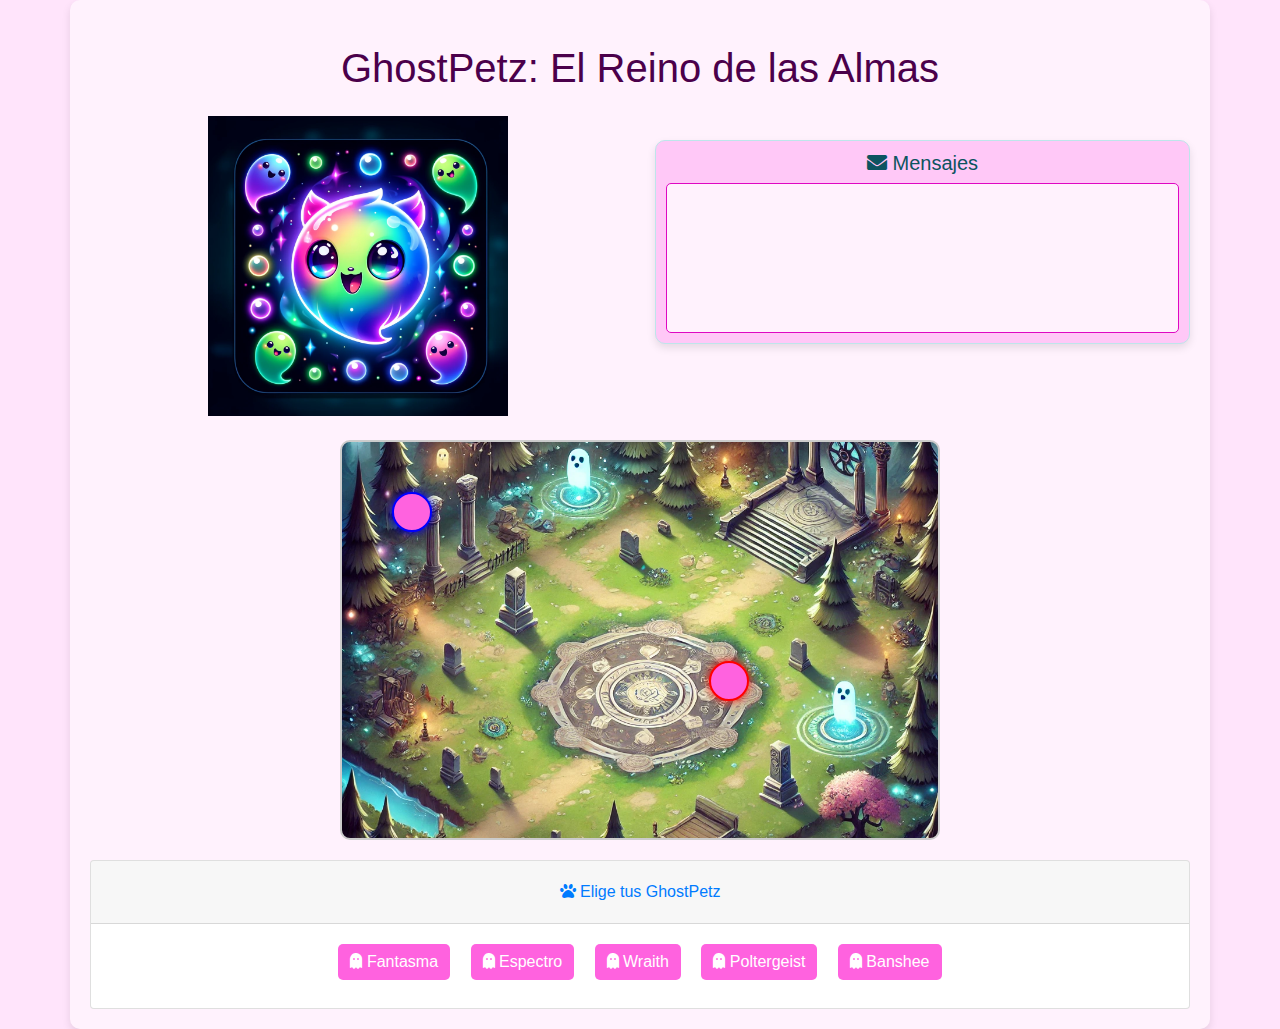
==== commit bbbe2175: "modal de colision" ====
--- a/index.html
+++ b/index.html
@@ -72,6 +72,7 @@
                             <div class="col-6">
                                 <p><i class="fas fa-paw"></i> <span id="pet-type"></span></p>
                                 <p><i class="fas fa-level-up-alt"></i> <span id="pet-level"></span></p>
+                                <p><i class="fas fa-star"></i> <span id="pet-xp"></span></p>
                                 <p><i class="fas fa-birthday-cake"></i> <span id="pet-age"></span></p>
                                 <p><i class="fas fa-disease"></i> <span id="pet-illness"></span></p>
                             </div>
@@ -82,6 +83,7 @@
                                 <p><i class="fas fa-book"></i> <span id="pet-emotions"></span></p>
                             </div>
                         </div>
+                        
                         <div class="progress mb-3">
                             <div id="progress-health" class="progress-bar" role="progressbar" style="width: 100%;">Salud
                                 100%</div>
@@ -236,25 +238,34 @@
                     <h5 class="mb-0">
                         <button class="btn btn-link collapsed" data-toggle="collapse" data-target="#collapseBuyPet"
                             aria-expanded="false" aria-controls="collapseBuyPet">
-                            <i class="fas fa-shopping-cart"></i> Comprar Nuevos GhostPetz
+                            <i class="fas fa-shopping-cart"></i> Comprar Nuevos GhostPetz y Artículos
                         </button>
                     </h5>
                 </div>
                 <div id="collapseBuyPet" class="collapse" aria-labelledby="headingBuyPet" data-parent="#accordion">
                     <div class="card-body text-center">
-                        <button class="btn btn-success mx-2 mb-2" onclick="buyPet('fantasma')"><i
+                        <h5>GhostPetz</h5>
+                        <button class="btn btn-success mx-2 mb-2" onclick="buyPetOrItem('fantasma')"><i
                                 class="fas fa-ghost"></i> Comprar Fantasma - 100 Monedas</button>
-                        <button class="btn btn-success mx-2 mb-2" onclick="buyPet('espectro')"><i
+                        <button class="btn btn-success mx-2 mb-2" onclick="buyPetOrItem('espectro')"><i
                                 class="fas fa-ghost"></i> Comprar Espectro - 200 Monedas</button>
-                        <button class="btn btn-success mx-2 mb-2" onclick="buyPet('wraith')"><i
+                        <button class="btn btn-success mx-2 mb-2" onclick="buyPetOrItem('wraith')"><i
                                 class="fas fa-ghost"></i> Comprar Wraith - 300 Monedas</button>
-                        <button class="btn btn-success mx-2 mb-2" onclick="buyPet('poltergeist')"><i
+                        <button class="btn btn-success mx-2 mb-2" onclick="buyPetOrItem('poltergeist')"><i
                                 class="fas fa-ghost"></i> Comprar Poltergeist - 400 Monedas</button>
-                        <button class="btn btn-success mx-2 mb-2" onclick="buyPet('banshee')"><i
+                        <button class="btn btn-success mx-2 mb-2" onclick="buyPetOrItem('banshee')"><i
                                 class="fas fa-ghost"></i> Comprar Banshee - 500 Monedas</button>
-                    </div>
-                </div>
-            </div>
+                        <h5>Artículos</h5>
+                        <button class="btn btn-success mx-2 mb-2" onclick="buyPetOrItem('pastel', true)"><i
+                                class="fas fa-birthday-cake"></i> Pastel - 50 Monedas</button>
+                        <button class="btn btn-success mx-2 mb-2" onclick="buyPetOrItem('jarabe', true)"><i
+                                class="fas fa-prescription-bottle-alt"></i> Jarabe - 100 Monedas</button>
+                        <button class="btn btn-success mx-2 mb-2" onclick="buyPetOrItem('espada', true)"><i
+                                class="fas fa-sword"></i> Espada - 200 Monedas</button>
+                    </div>
+                </div>
+            </div>
+            
             <div class="card" id="missions-history-card" style="display:none;">
                 <div class="card-header text-center" id="headingMissionsHistory">
                     <h5 class="mb-0">
@@ -316,27 +327,47 @@
         </div>
     </div>
 
-    <!-- Modal para Interacciones con NPC -->
-    <div class="modal fade" id="npcModal" tabindex="-1" role="dialog" aria-labelledby="npcModalLabel"
-        aria-hidden="true">
-        <div class="modal-dialog" role="document">
-            <div class="modal-content">
-                <div class="modal-header">
-                    <h5 class="modal-title" id="npcModalLabel">Interacción con el NPC</h5>
-                    <button type="button" class="close" data-dismiss="modal" aria-label="Close">
-                        <span aria-hidden="true">&times;</span>
-                    </button>
-                </div>
-                <div class="modal-body">
-                    <p>¡Has interactuado con el NPC!</p>
-                </div>
-                <div class="modal-footer">
-                    <button type="button" class="btn btn-primary" data-dismiss="modal">Cerrar</button>
-                </div>
+    <!-- Modal de Batalla -->
+<div class="modal fade" id="battleModal" tabindex="-1" role="dialog" aria-labelledby="battleModalLabel" aria-hidden="true">
+    <div class="modal-dialog" role="document">
+        <div class="modal-content">
+            <div class="modal-header">
+                <h5 class="modal-title" id="battleModalLabel">Batalla entre NPCs</h5>
+                <button type="button" class="close" data-dismiss="modal" aria-label="Close">
+                    <span aria-hidden="true">&times;</span>
+                </button>
+            </div>
+            <div class="modal-body">
+                <p id="battleResult">¡La batalla está en curso!</p>
+            </div>
+            <div class="modal-footer">
+                <button type="button" class="btn btn-primary" data-dismiss="modal">Cerrar</button>
             </div>
         </div>
     </div>
-</body>
+</div>
+
+
+    <!-- Modal de Batalla -->
+<div class="modal fade" id="battleModal" tabindex="-1" role="dialog" aria-labelledby="battleModalLabel" aria-hidden="true">
+    <div class="modal-dialog" role="document">
+        <div class="modal-content">
+            <div class="modal-header">
+                <h5 class="modal-title" id="battleModalLabel">Batalla entre NPCs</h5>
+                <button type="button" class="close" data-dismiss="modal" aria-label="Close">
+                    <span aria-hidden="true">&times;</span>
+                </button>
+            </div>
+            <div class="modal-body">
+                <p id="battleResult">¡La batalla está en curso!</p>
+            </div>
+            <div class="modal-footer">
+                <button type="button" class="btn btn-primary" data-dismiss="modal">Cerrar</button>
+            </div>
+        </div>
+    </div>
+</div>
+
 
 <script src="https://code.jquery.com/jquery-3.6.0.min.js"></script>
 <script src="https://maxcdn.bootstrapcdn.com/bootstrap/4.0.0/js/bootstrap.min.js"></script>
--- a/assets/css/styles.css
+++ b/assets/css/styles.css
@@ -130,6 +130,20 @@
     box-shadow: 0 4px 8px rgba(0, 0, 0, 0.1); /* Sombra */
 }
 
+/* assets/css/styles.css */
+
+/* Estilos para NPC del jugador */
+.npc-player {
+    border: 2px solid blue;
+    box-shadow: 0 0 10px blue;
+}
+
+/* Estilos para NPC enemigo */
+.npc-enemy {
+    border: 2px solid red;
+    box-shadow: 0 0 10px red;
+}
+
 
 
 /* Fuente personalizada de Google Fonts */
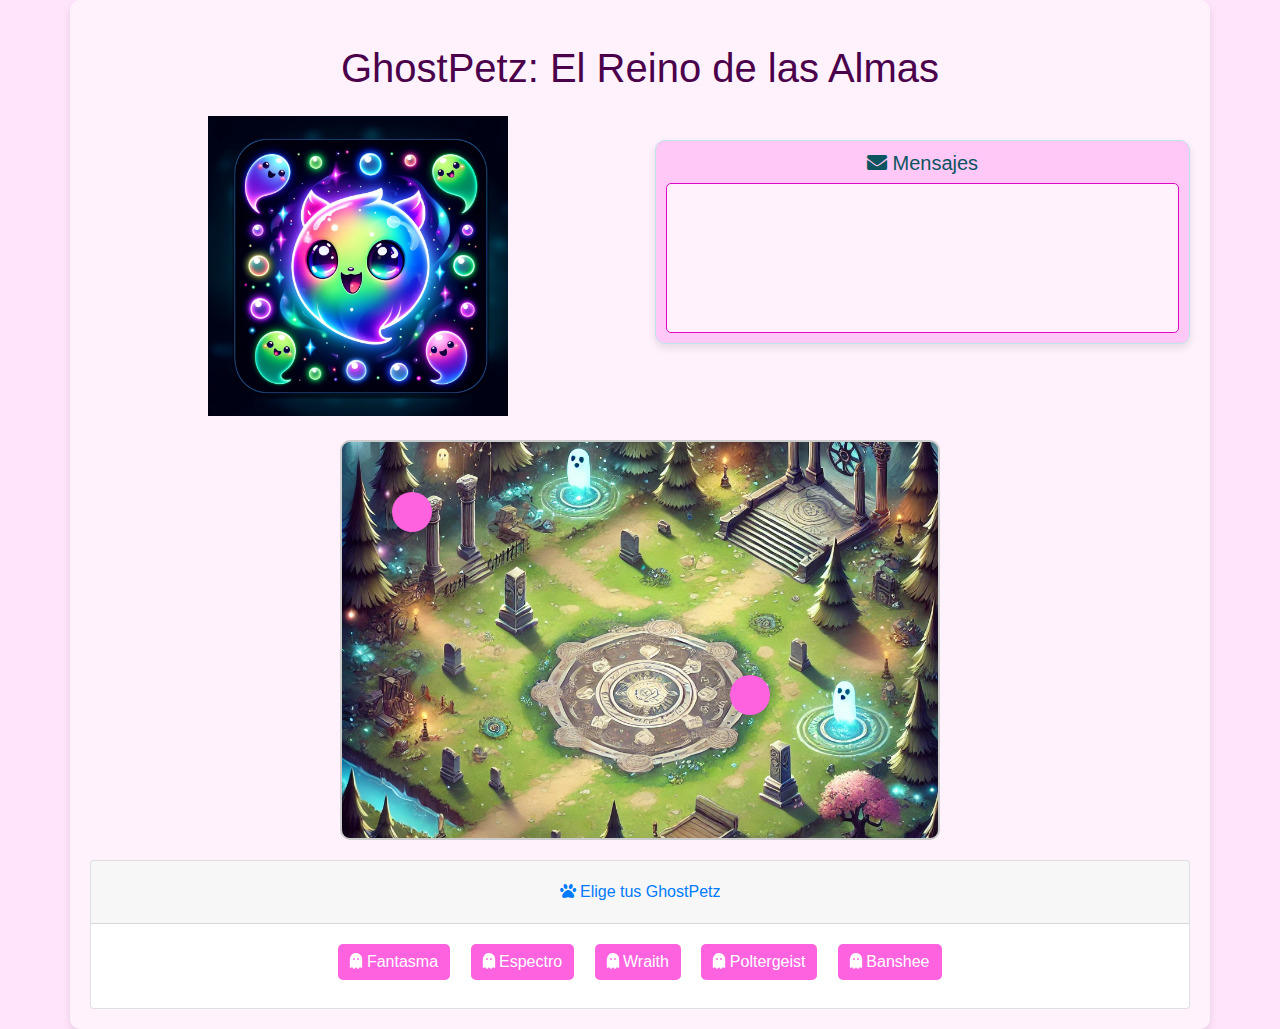
==== commit 0cb6aa71: "funciona" ====
--- a/index.html
+++ b/index.html
@@ -69,21 +69,21 @@
                     <div class="card-body text-center">
                         <img id="pet-image" src="" class="img-fluid mb-3" alt="GhostPet Image">
                         <div class="row">
-                            <div class="col-6">
-                                <p><i class="fas fa-paw"></i> <span id="pet-type"></span></p>
-                                <p><i class="fas fa-level-up-alt"></i> <span id="pet-level"></span></p>
-                                <p><i class="fas fa-star"></i> <span id="pet-xp"></span></p>
-                                <p><i class="fas fa-birthday-cake"></i> <span id="pet-age"></span></p>
-                                <p><i class="fas fa-disease"></i> <span id="pet-illness"></span></p>
-                            </div>
-                            <div class="col-6">
-                                <p><i class="fas fa-heart"></i> <span id="pet-health"></span></p>
-                                <p><i class="fas fa-bolt"></i> <span id="pet-energy"></span></p>
-                                <p><i class="fas fa-smile"></i> <span id="pet-happiness"></span></p>
-                                <p><i class="fas fa-book"></i> <span id="pet-emotions"></span></p>
-                            </div>
-                        </div>
-                        
+    <div class="col-6">
+        <p><i class="fas fa-paw"></i> <span id="pet-type"></span></p>
+        <p><i class="fas fa-level-up-alt"></i> <span id="pet-level"></span></p>
+        <p><i class="fas fa-star"></i> <span id="pet-xp"></span></p>
+        <p><i class="fas fa-birthday-cake"></i> <span id="pet-age"></span></p>
+        <p><i class="fas fa-disease"></i> <span id="pet-illness"></span></p>
+    </div>
+    <div class="col-6">
+        <p><i class="fas fa-heart"></i> <span id="pet-health"></span></p>
+        <p><i class="fas fa-bolt"></i> <span id="pet-energy"></span></p>
+        <p><i class="fas fa-smile"></i> <span id="pet-happiness"></span></p>
+        <p><i class="fas fa-book"></i> <span id="pet-emotions"></span></p>
+    </div>
+</div>
+
                         <div class="progress mb-3">
                             <div id="progress-health" class="progress-bar" role="progressbar" style="width: 100%;">Salud
                                 100%</div>
@@ -368,6 +368,26 @@
     </div>
 </div>
 
+<!-- Modal de Logros y Recompensas -->
+<div class="modal fade" id="achievementsModal" tabindex="-1" role="dialog" aria-labelledby="achievementsModalLabel" aria-hidden="true">
+    <div class="modal-dialog" role="document">
+        <div class="modal-content">
+            <div class="modal-header">
+                <h5 class="modal-title" id="achievementsModalLabel">Logros y Recompensas</h5>
+                <button type="button" class="close" data-dismiss="modal" aria-label="Close">
+                    <span aria-hidden="true">&times;</span>
+                </button>
+            </div>
+            <div class="modal-body">
+                <p id="achievementResult">¡Felicidades! Has logrado:</p>
+            </div>
+            <div class="modal-footer">
+                <button type="button" class="btn btn-primary" data-dismiss="modal">Cerrar</button>
+            </div>
+        </div>
+    </div>
+</div>
+
 
 <script src="https://code.jquery.com/jquery-3.6.0.min.js"></script>
 <script src="https://maxcdn.bootstrapcdn.com/bootstrap/4.0.0/js/bootstrap.min.js"></script>
--- a/assets/css/styles.css
+++ b/assets/css/styles.css
@@ -130,19 +130,6 @@
     box-shadow: 0 4px 8px rgba(0, 0, 0, 0.1); /* Sombra */
 }
 
-/* assets/css/styles.css */
-
-/* Estilos para NPC del jugador */
-.npc-player {
-    border: 2px solid blue;
-    box-shadow: 0 0 10px blue;
-}
-
-/* Estilos para NPC enemigo */
-.npc-enemy {
-    border: 2px solid red;
-    box-shadow: 0 0 10px red;
-}
 
 
 
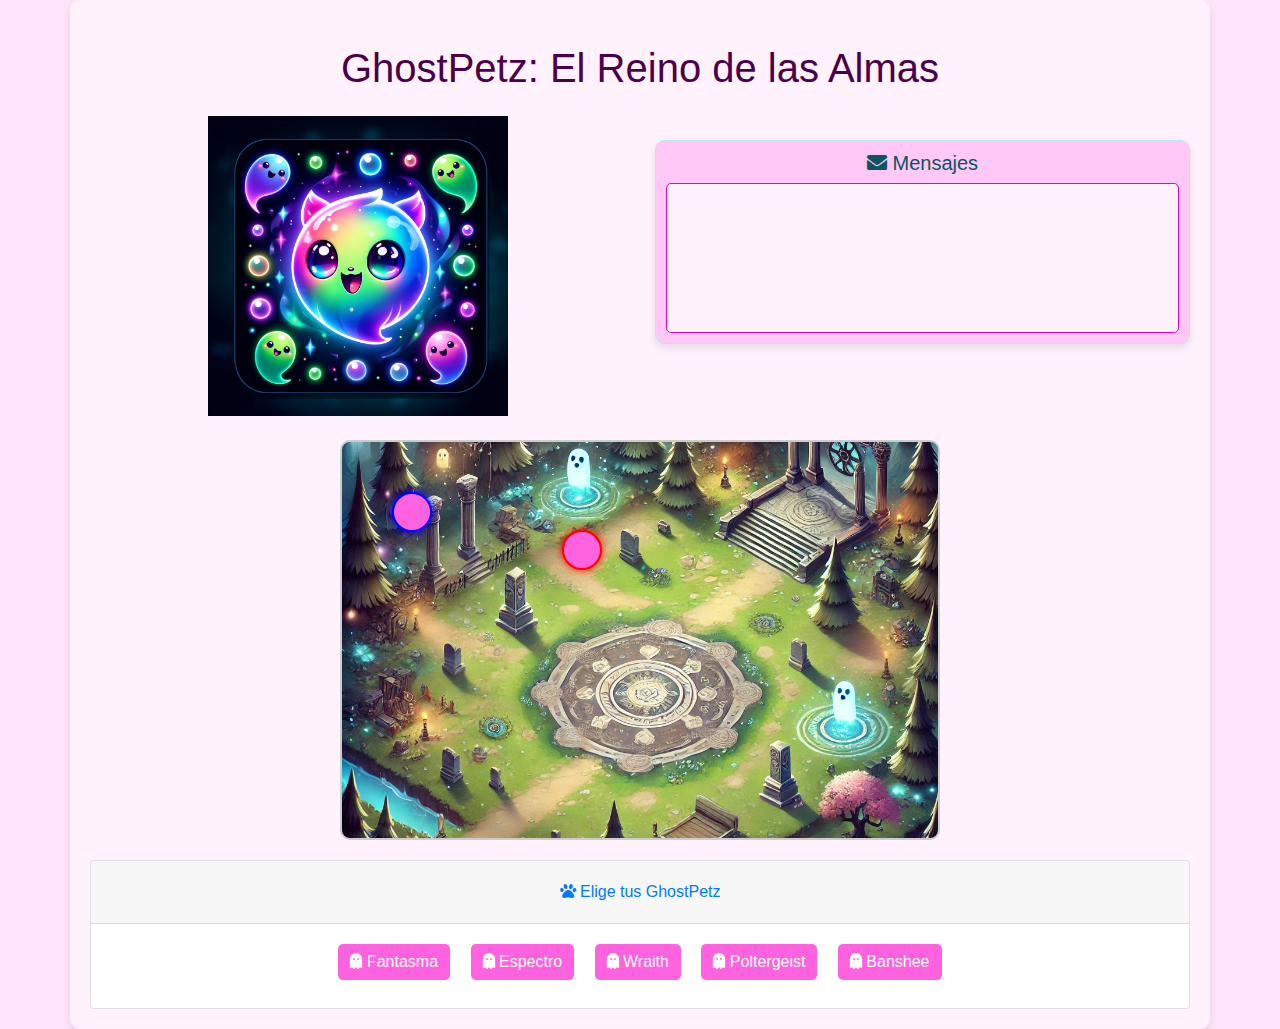
==== commit c6455d29: "se crea minijuego caza de fantasmas" ====
--- a/index.html
+++ b/index.html
@@ -306,26 +306,7 @@
         </div>
     </div>
 
-    <!-- Modal de minijuego -->
-    <div class="modal fade" id="minigameModal" tabindex="-1" role="dialog" aria-labelledby="minigameModalLabel"
-        aria-hidden="true">
-        <div class="modal-dialog" role="document">
-            <div class="modal-content">
-                <div class="modal-header">
-                    <h5 class="modal-title" id="minigameModalLabel">Minijuego</h5>
-                    <button type="button" class="close" data-dismiss="modal" aria-label="Close">
-                        <span aria-hidden="true">&times;</span>
-                    </button>
-                </div>
-                <div class="modal-body">
-                    <p>Aquí va el contenido del minijuego.</p>
-                </div>
-                <div class="modal-footer">
-                    <button type="button" class="btn btn-primary" id="closeMissionModal">Completar Misión</button>
-                </div>
-            </div>
-        </div>
-    </div>
+    
 
     <!-- Modal de Batalla -->
 <div class="modal fade" id="battleModal" tabindex="-1" role="dialog" aria-labelledby="battleModalLabel" aria-hidden="true">
@@ -347,6 +328,30 @@
     </div>
 </div>
 
+<!-- Modal de minijuego -->
+<div class="modal fade" id="minigameModal" tabindex="-1" role="dialog" aria-labelledby="minigameModalLabel" aria-hidden="true">
+    <div class="modal-dialog" role="document">
+        <div class="modal-content">
+            <div class="modal-header">
+                <h5 class="modal-title" id="minigameModalLabel">Minijuego</h5>
+                <button type="button" class="close" data-dismiss="modal" aria-label="Close">
+                    <span aria-hidden="true">&times;</span>
+                </button>
+            </div>
+            <div class="modal-body">
+                <div id="minigame-container">
+                    <!-- Contenido del minijuego se cargará aquí -->
+                </div>
+            </div>
+            <div class="modal-footer">
+                <button type="button" class="btn btn-primary" id="startMinigame">Comenzar</button>
+                <button type="button" class="btn btn-secondary" data-dismiss="modal">Cerrar</button>
+            </div>
+        </div>
+    </div>
+</div>
+
+
 
     <!-- Modal de Batalla -->
 <div class="modal fade" id="battleModal" tabindex="-1" role="dialog" aria-labelledby="battleModalLabel" aria-hidden="true">
@@ -396,6 +401,8 @@
 <script src="assets/js/player.js"></script>
 <script src="assets/js/game.js"></script>
 <script src="assets/js/main.js"></script>
+<script src="assets/js/minigame.js"></script>
+
 
 </body>
 
--- a/assets/css/styles.css
+++ b/assets/css/styles.css
@@ -130,8 +130,48 @@
     box-shadow: 0 4px 8px rgba(0, 0, 0, 0.1); /* Sombra */
 }
 
+/* assets/css/styles.css */
+
+/* Estilos para NPC del jugador */
+.npc-player {
+    border: 2px solid blue;
+    box-shadow: 0 0 10px blue;
+}
+
+/* Estilos para NPC enemigo */
+.npc-enemy {
+    border: 2px solid red;
+    box-shadow: 0 0 10px red;
+}
+
+#ghostHuntGame {
+    position: relative;
+    width: 100%;
+    height: 400px;
+    background-color: #000;
+}
+
+.ghost {
+    position: absolute;
+    width: 50px;
+    height: 50px;
+    background: url('../img/ghost.png') no-repeat center center;
+    background-size: contain;
+    cursor: pointer;
+}
+
+.npc-ghost {
+    position: absolute;
+    width: 50px;
+    height: 50px;
+    background: url('../img/npc-ghost.png') no-repeat center center;
+    background-size: contain;
+}
+
+
+
 
 
 
 /* Fuente personalizada de Google Fonts */
-@import url('https://fonts.googleapis.com/css2?family=Roboto:wght@400;700&display=swap');
+@import url('https://fonts.googleapis.com/css2?family=Roboto:wght@400;700&display=swap');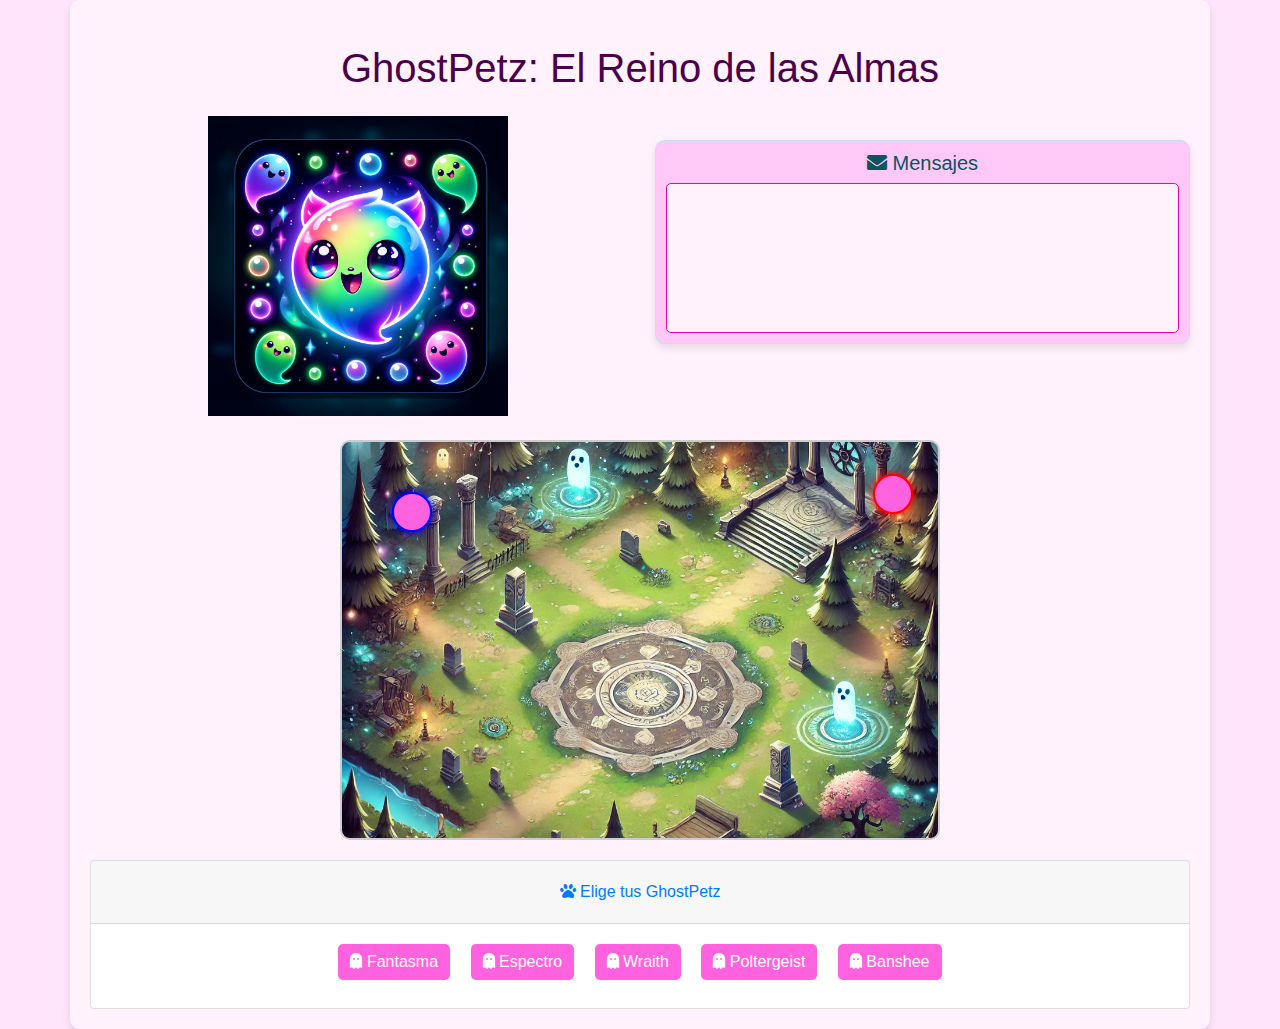
==== commit 9adf0b66: "se arregla minijuego" ====
--- a/index.html
+++ b/index.html
@@ -340,16 +340,18 @@
             </div>
             <div class="modal-body">
                 <div id="minigame-container">
-                    <!-- Contenido del minijuego se cargará aquí -->
+                    <!-- Aquí se mostrará el contenido del minijuego -->
                 </div>
             </div>
             <div class="modal-footer">
-                <button type="button" class="btn btn-primary" id="startMinigame">Comenzar</button>
+                <button type="button" class="btn btn-primary" id="startMinigame" data-mission="rescatarCriaturas">Comenzar</button>
                 <button type="button" class="btn btn-secondary" data-dismiss="modal">Cerrar</button>
             </div>
         </div>
     </div>
 </div>
+
+
 
 
 
@@ -401,7 +403,7 @@
 <script src="assets/js/player.js"></script>
 <script src="assets/js/game.js"></script>
 <script src="assets/js/main.js"></script>
-<script src="assets/js/minigame.js"></script>
+
 
 
 </body>
--- a/assets/css/styles.css
+++ b/assets/css/styles.css
@@ -168,6 +168,14 @@
     background-size: contain;
 }
 
+.minigame-info {
+    text-align: center;
+    margin-top: 10px;
+}
+
+.minigame-info p {
+    color: rgb(253, 1, 1);
+}
 
 
 
